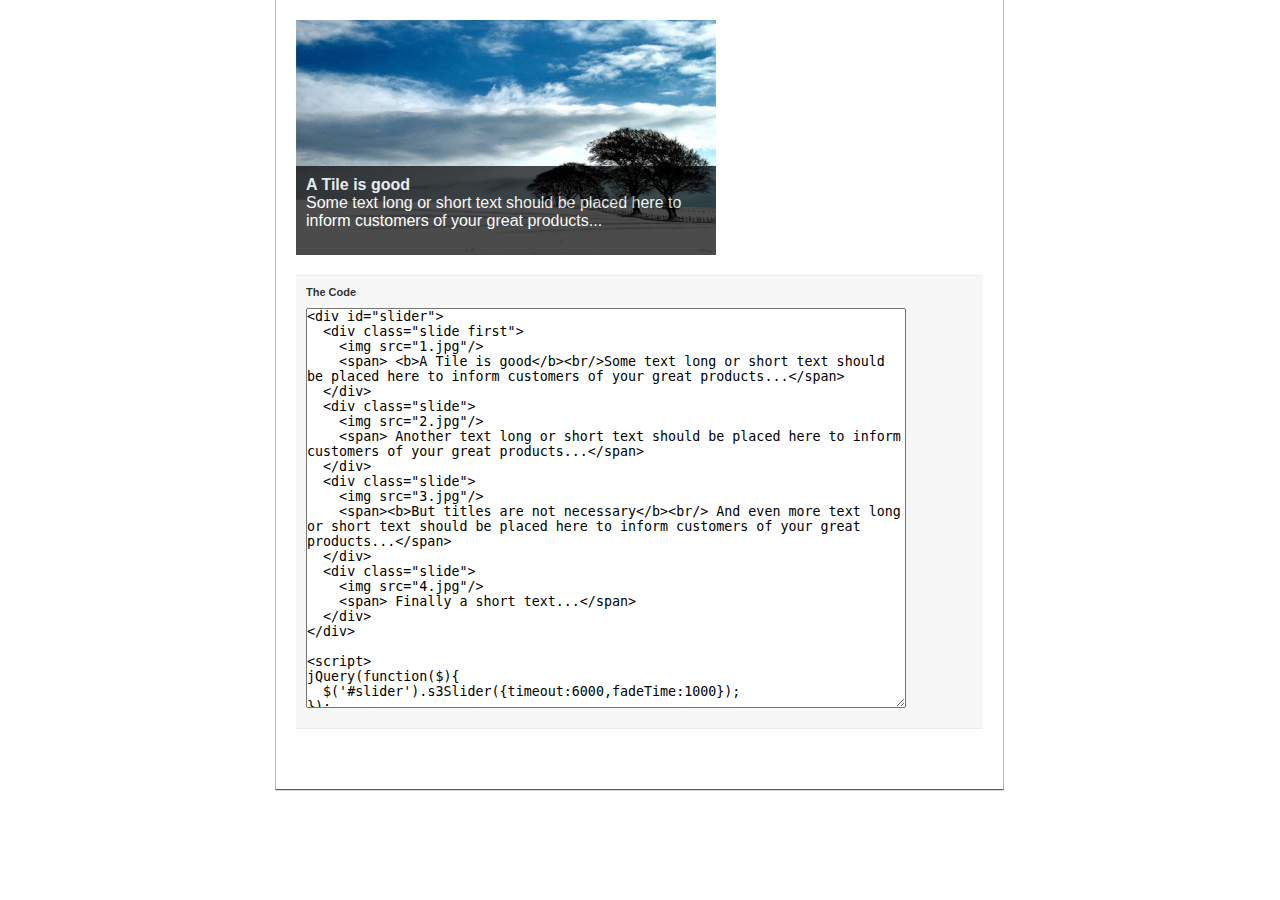
==== slideshow.html @ 46e78bc4 "Update slideshow.html" ====
<html>
<head>
  <meta http-equiv="Content-Type" content="text/html; charset=utf-8"/>
  <title>S3 Slider</title>
  <link href="s3-slider.css" media="screen" rel="stylesheet" type="text/css" />
  <link href="page.css" media="screen" rel="stylesheet" type="text/css" />
</head>

<body>
  <div id="main">
    <div id="shadow">
      <div id="content">
        <div class="example">
        
          <div id="slider">
            <div class="slide first">
              <img src="1.jpg"/>
              <span><b>A Tile is good</b><br/> Some text long or short text should be placed here to inform customers of your great products...</span>
            </div>
            <div class="slide">
              <img src="2.jpg"/>
              <span> Another text long or short text should be placed here to inform customers of your great products, next slide has no text...</span>
            </div>
            <div class="slide">
              <img src="3.jpg"/>
              <!--same as: <span>   </span> -->
            </div>
            <div class="slide">
              <img src="4.jpg"/>
              <span> Finally a short text...</span>
            </div>
          </div>

          <div class="code">
            <h3>The Code</h3>
            <code><textarea>
<div id="slider">
  <div class="slide first">
    <img src="1.jpg"/>
    <span> <b>A Tile is good</b><br/>Some text long or short text should be placed here to inform customers of your great products...</span>
  </div>
  <div class="slide">
    <img src="2.jpg"/>
    <span> Another text long or short text should be placed here to inform customers of your great products...</span>
  </div>
  <div class="slide">
    <img src="3.jpg"/>
    <span><b>But titles are not necessary</b><br/> And even more text long or short text should be placed here to inform customers of your great products...</span>
  </div>
  <div class="slide">
    <img src="4.jpg"/>
    <span> Finally a short text...</span>
  </div>
</div>

<script>
jQuery(function($){
  $('#slider').s3Slider({timeout:6000,fadeTime:1000});
});
</script>
            </textarea></code>
          </div>
        </div>
      </div>
    </div>



  <!-- yes, javascript should always be down here! -->
  <script src="jquery.js" type="text/javascript"></script>
  <script src="s3-slider.js" type="text/javascript"></script>
  <script>
    jQuery(function($){
      $('#slider').s3Slider({timeout:6000, fadeTime:1000});
    });
  </script>
</body>
</html>
---- s3-slider.css ----
#slider {
   position: relative;
   overflow: hidden;
}

#slider, #slider img, #slider ul{
  width: 420px;
  height: 235px;
}

#slider li,#slider ul{
  padding:0;
  margin:0;
}

#slider ul {
   position: absolute;
}

#slider .slide {
   float: left;
   position: relative;
   display: none;
}

/*For sane browsers..*/
#slider .slide:first-child{
  display: block;
}

#slider .slide span {
  position: absolute;
  left: 0;
  padding: 10px 13px 25px 10px;
  opacity: 0.7; /*this is only used for non-IE on the first slide, before js is loaded, use spanOpacity option to change opacity*/
  background-color: #000;
  color: #fff;
  bottom: 0;/*remove this and it will be on top*/
}
---- page.css ----
* {
  margin: 0;
  padding: 0;
}

body { 
  font-family: "lucida grande",tahoma,verdana,arial,sans-serif; 
  background: #fff;
  color: #333;
  padding-bottom: 25px;
}

a {
  color: #3B5998;
  text-decoration: none;
}

a:hover {
  text-decoration: underline;
}

p {
  font-size: 12px;
  margin: 10px 0;
}

ul li {
  list-style: none;
  display: inline;
}

li {
  padding: 2px 5px;
}

.right {
  float: right;
}

.amp {
  font-family: Georgia;
}

.bolder { 
  background: red; 
  color: white; 
  font-size: 20px; 
  padding: 20px; 
  width: 500px; 
}

textarea {
  height: 400px;
  width: 600px;
}

#main {
  margin: 0 auto;
  width: 730px;
}

#shadow {
  background: transparent url(/facebox/shadow.gif) repeat-y scroll right top;
  border-bottom: 1px solid #ddd;
  margin: 2px 0px 0px 1px;
  padding: 0;
}

#content {
  border-color: #333 #B7B7B7 rgb(59, 89, 152);
  border-style: none solid solid;
  border-width: medium 1px 1px;
  margin: -2px 1px 0px -1px;
  padding: 20px;
}

#logo {
  margin-bottom: 20px;
  text-align: center;
}

.example {
  margin-bottom: 40px;
}

.example h2 {
  border-bottom: 1px solid #D8DFEA;
  margin-bottom: 10px;
  font-size: 14px;
  padding: 0;
  margin: 0;
}

.example ul li {
  font-size: 12px;
}

.code {
  margin-top:20px;
  background: #F7F7F7;
  border-top: 1px solid #EBEBEB;
  border-bottom: 1px solid #EBEBEB;
  padding: 10px;
}

.code h3 {
  font-size: 11px;
}

.code code {
  margin: 10px 0;
  display: block;
}

#screenshots a {
  border: none;
}

#screenshots img {
  padding: 3px;
  border: 1px solid #ddd;
  background: #fff;
}

#footer {
  padding: 8px 10px 0px;
  color: #777;
  line-height: 16px;
  font-size: 11px;
}

#footer p {
  margin: 0;
}
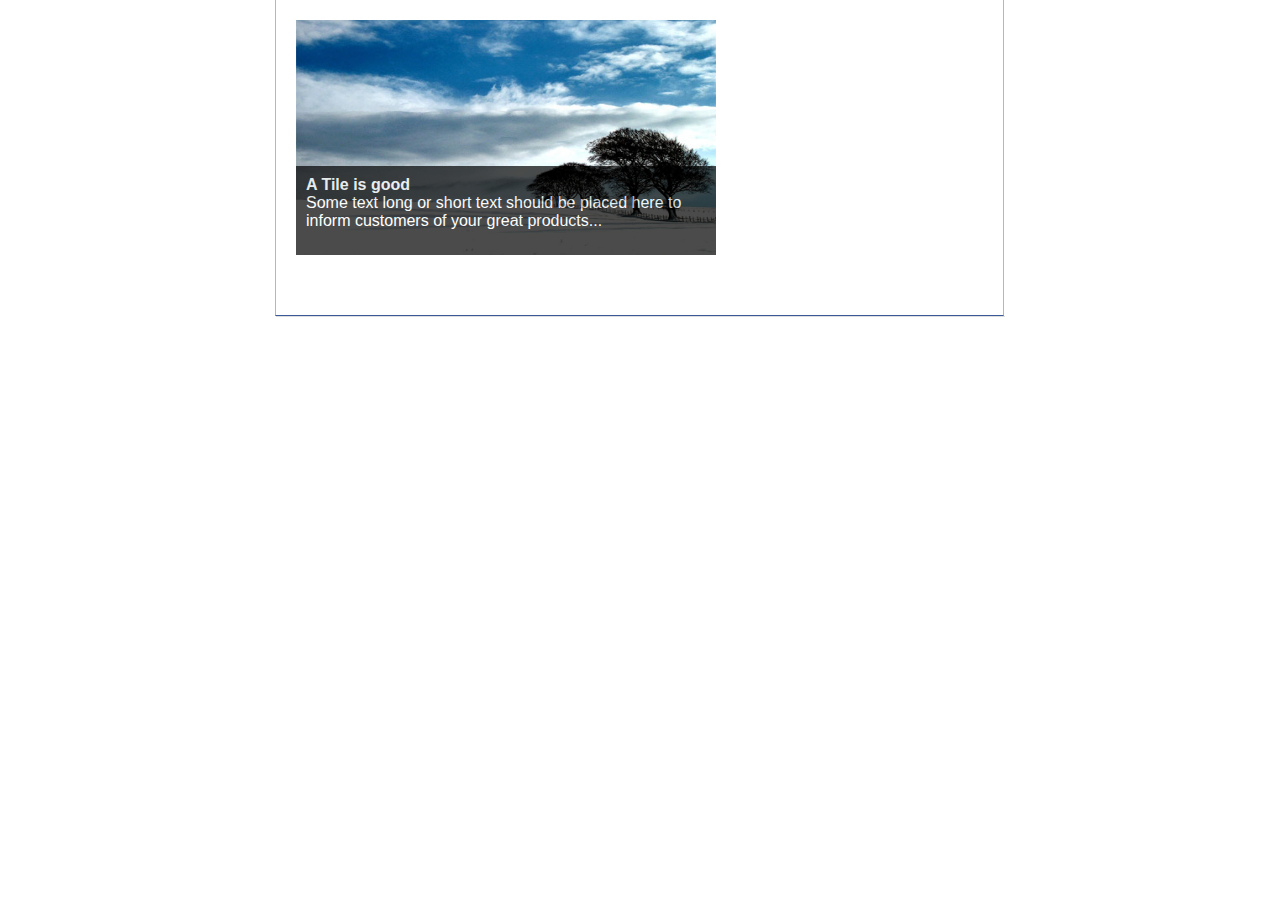
==== commit 9553d4fd: "Update slideshow.html" ====
--- a/slideshow.html
+++ b/slideshow.html
@@ -31,28 +31,6 @@
             </div>
           </div>
 
-          <div class="code">
-            <h3>The Code</h3>
-            <code><textarea>
-<div id="slider">
-  <div class="slide first">
-    <img src="1.jpg"/>
-    <span> <b>A Tile is good</b><br/>Some text long or short text should be placed here to inform customers of your great products...</span>
-  </div>
-  <div class="slide">
-    <img src="2.jpg"/>
-    <span> Another text long or short text should be placed here to inform customers of your great products...</span>
-  </div>
-  <div class="slide">
-    <img src="3.jpg"/>
-    <span><b>But titles are not necessary</b><br/> And even more text long or short text should be placed here to inform customers of your great products...</span>
-  </div>
-  <div class="slide">
-    <img src="4.jpg"/>
-    <span> Finally a short text...</span>
-  </div>
-</div>
-
 <script>
 jQuery(function($){
   $('#slider').s3Slider({timeout:6000,fadeTime:1000});
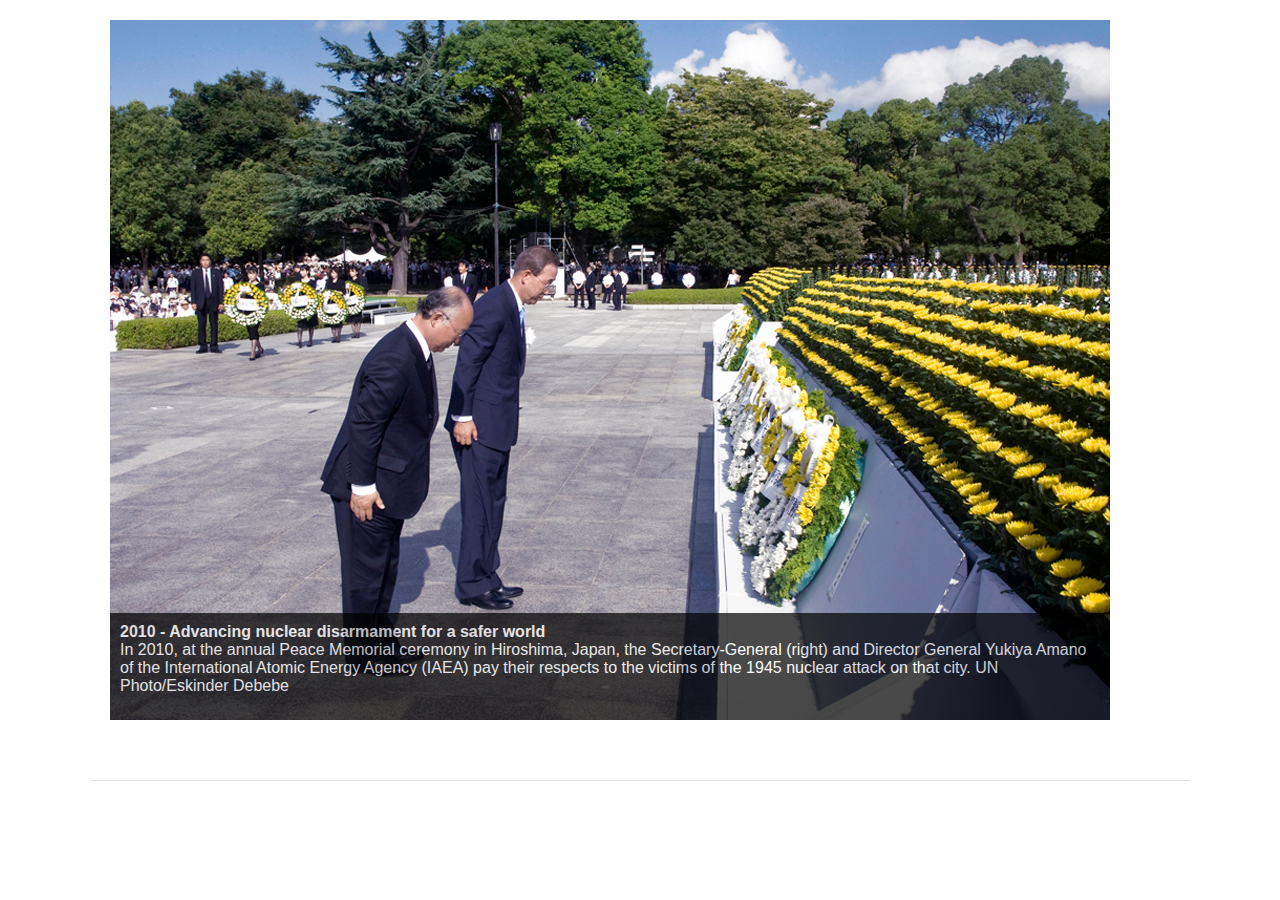
==== commit b0975bf8: "Update slideshow.html" ====
--- a/slideshow.html
+++ b/slideshow.html
@@ -15,19 +15,35 @@
           <div id="slider">
             <div class="slide first">
               <img src="1.jpg"/>
-              <span><b>A Tile is good</b><br/> Some text long or short text should be placed here to inform customers of your great products...</span>
+              <span><b>2010 - Advancing nuclear disarmament for a safer world</b><br/>In 2010, at the annual Peace Memorial ceremony in Hiroshima, Japan, the Secretary-General (right) and Director General Yukiya Amano of the International Atomic Energy Agency (IAEA) pay their respects to the victims of the 1945 nuclear attack on that city. UN Photo/Eskinder Debebe</span>
             </div>
             <div class="slide">
               <img src="2.jpg"/>
-              <span> Another text long or short text should be placed here to inform customers of your great products, next slide has no text...</span>
+              <span><b>2011 - Indigenous peoples: Overcoming discrimination and injustice</b><br>A dancer performs at an event on indigenous rights in 2011 at the UN Office at Geneva. UN Photo/Jean-Marc Ferré</span>
             </div>
             <div class="slide">
               <img src="3.jpg"/>
-              <!--same as: <span>   </span> -->
+              <span><b>2011 - Gaza: Against steep odds children break world records</b><br/>Children set one of four new records in 2011, dribbling the largest number of soccer balls simultaneously. UN Photo/Shareef Sarhan </span>
             </div>
             <div class="slide">
               <img src="4.jpg"/>
-              <span> Finally a short text...</span>
+              <span><strong>2012 - After years of displacement families return to North Darfur in Sudan</strong><br>Members of the Arab Mahammid community return to Damra Toma, North Darfur State, in February 2012 following nine years of displacement. UN Photo/Albert González Farran</span>
+            </div>
+            <div class="slide">
+              <img src="5.jpg"/>
+              <span><b>2012 - Lessons learned from 1995 Srebrenica massacre: Responsibility to protect</b><br/>In 2012, on a visit to the Potočari memorial site, Secretary-General Ban Ki-moon paid his respects to the victims of the genocide (left) and called on the world to draw lessons from the massacre and stop the bloodshed in Syria by implementing the principle of “Responsibility to Protect,” which holds States responsible for shielding their own populations from genocide and war crimes and requires the international community to step in if that obligation is not met. UN Photo/Eskinder Debebe </span>
+            </div>
+            <div class="slide">
+              <img src="6.jpg"/>
+              <span><b>2013 - At Auschwitz, Secretary-General Ban urges the world to remain on guard against rising discrimination</b><br/>In 2013, while on a visit to Warsaw, Poland, Secretary-General Ban Ki-moon (right) visited the Nazi concentration camp at Auschwitz-Birkenau where more than a million Jews and members of other minorities perished during World War II. UN Photo/Evan Schneider</span>
+            </div>
+            <div class="slide">
+              <img src="7.jpg"/>
+              <span><b>2014 - Syria conflict: UN appeals for humanitarian access to millions of people trapped by fighting</b><br/>In January, the UN agency tasked with protecting Palestinian refugees throughout the Middle East, known as UNRWA, was permitted to deliver only small quantities of food aid to the 18,000 malnourished residents living in the besieged Palestinian refugee camp of Yarmouk in Syria.  Photo UNRWA Archives</span>
+            </div>
+              <div class="slide">
+              <img src="8.jpg"/>
+              <span><b>2014 - International community supports West Africa in response to Ebola crisis</b><br/>In 2014, the UN chief visits an Ebola treatment facility in Monrovia, Liberia, operated by the United States. UN Photo/Evan Schneider</span>
             </div>
           </div>
 
--- a/s3-slider.css
+++ b/s3-slider.css
@@ -4,8 +4,8 @@
 }
 
 #slider, #slider img, #slider ul{
-  width: 420px;
-  height: 235px;
+  width: 1000px;
+  height: 700px;
 }
 
 #slider li,#slider ul{
@@ -36,4 +36,4 @@
   background-color: #000;
   color: #fff;
   bottom: 0;/*remove this and it will be on top*/
-}+}
--- a/page.css
+++ b/page.css
@@ -46,17 +46,17 @@
   color: white; 
   font-size: 20px; 
   padding: 20px; 
-  width: 500px; 
+  width: 1000px; 
 }
 
 textarea {
   height: 400px;
-  width: 600px;
+  width: 1000px;
 }
 
 #main {
   margin: 0 auto;
-  width: 730px;
+  width: 1100px;
 }
 
 #shadow {
@@ -67,9 +67,6 @@
 }
 
 #content {
-  border-color: #333 #B7B7B7 rgb(59, 89, 152);
-  border-style: none solid solid;
-  border-width: medium 1px 1px;
   margin: -2px 1px 0px -1px;
   padding: 20px;
 }
@@ -131,4 +128,4 @@
 
 #footer p {
   margin: 0;
-}+}
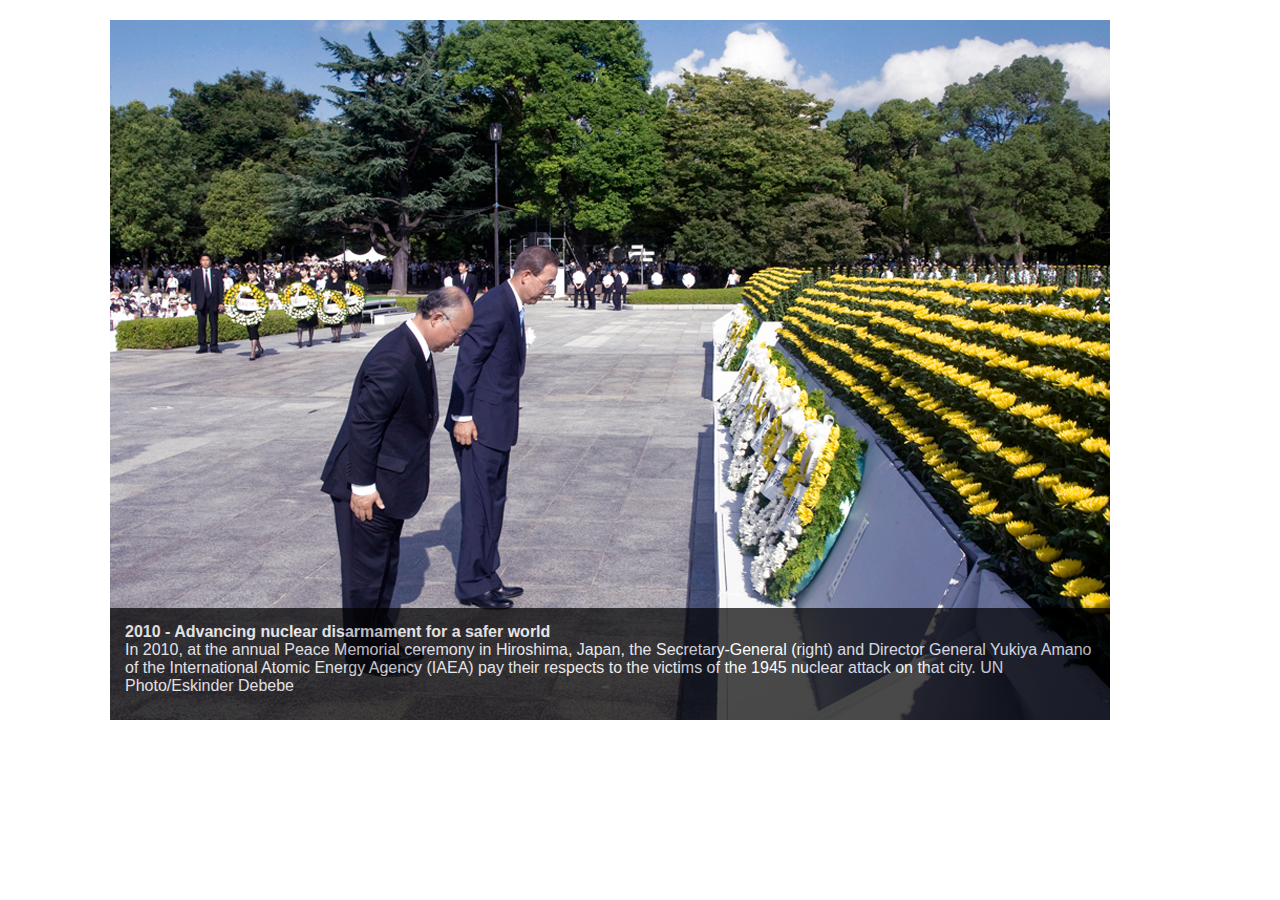
==== commit 30666a18: "Update slideshow.html" ====
--- a/slideshow.html
+++ b/slideshow.html
@@ -1,7 +1,7 @@
 <html>
 <head>
   <meta http-equiv="Content-Type" content="text/html; charset=utf-8"/>
-  <title>S3 Slider</title>
+  <title>The United Nations at 70</title>
   <link href="s3-slider.css" media="screen" rel="stylesheet" type="text/css" />
   <link href="page.css" media="screen" rel="stylesheet" type="text/css" />
 </head>
@@ -49,7 +49,7 @@
 
 <script>
 jQuery(function($){
-  $('#slider').s3Slider({timeout:6000,fadeTime:1000});
+  $('#slider').s3Slider({timeout:1000,fadeTime:500});
 });
 </script>
             </textarea></code>
@@ -65,7 +65,7 @@
   <script src="s3-slider.js" type="text/javascript"></script>
   <script>
     jQuery(function($){
-      $('#slider').s3Slider({timeout:6000, fadeTime:1000});
+      $('#slider').s3Slider({timeout:1000, fadeTime:500});
     });
   </script>
 </body>
--- a/s3-slider.css
+++ b/s3-slider.css
@@ -31,7 +31,7 @@
 #slider .slide span {
   position: absolute;
   left: 0;
-  padding: 10px 13px 25px 10px;
+  padding: 15px 13px 25px 15px;
   opacity: 0.7; /*this is only used for non-IE on the first slide, before js is loaded, use spanOpacity option to change opacity*/
   background-color: #000;
   color: #fff;
--- a/page.css
+++ b/page.css
@@ -61,7 +61,6 @@
 
 #shadow {
   background: transparent url(/facebox/shadow.gif) repeat-y scroll right top;
-  border-bottom: 1px solid #ddd;
   margin: 2px 0px 0px 1px;
   padding: 0;
 }
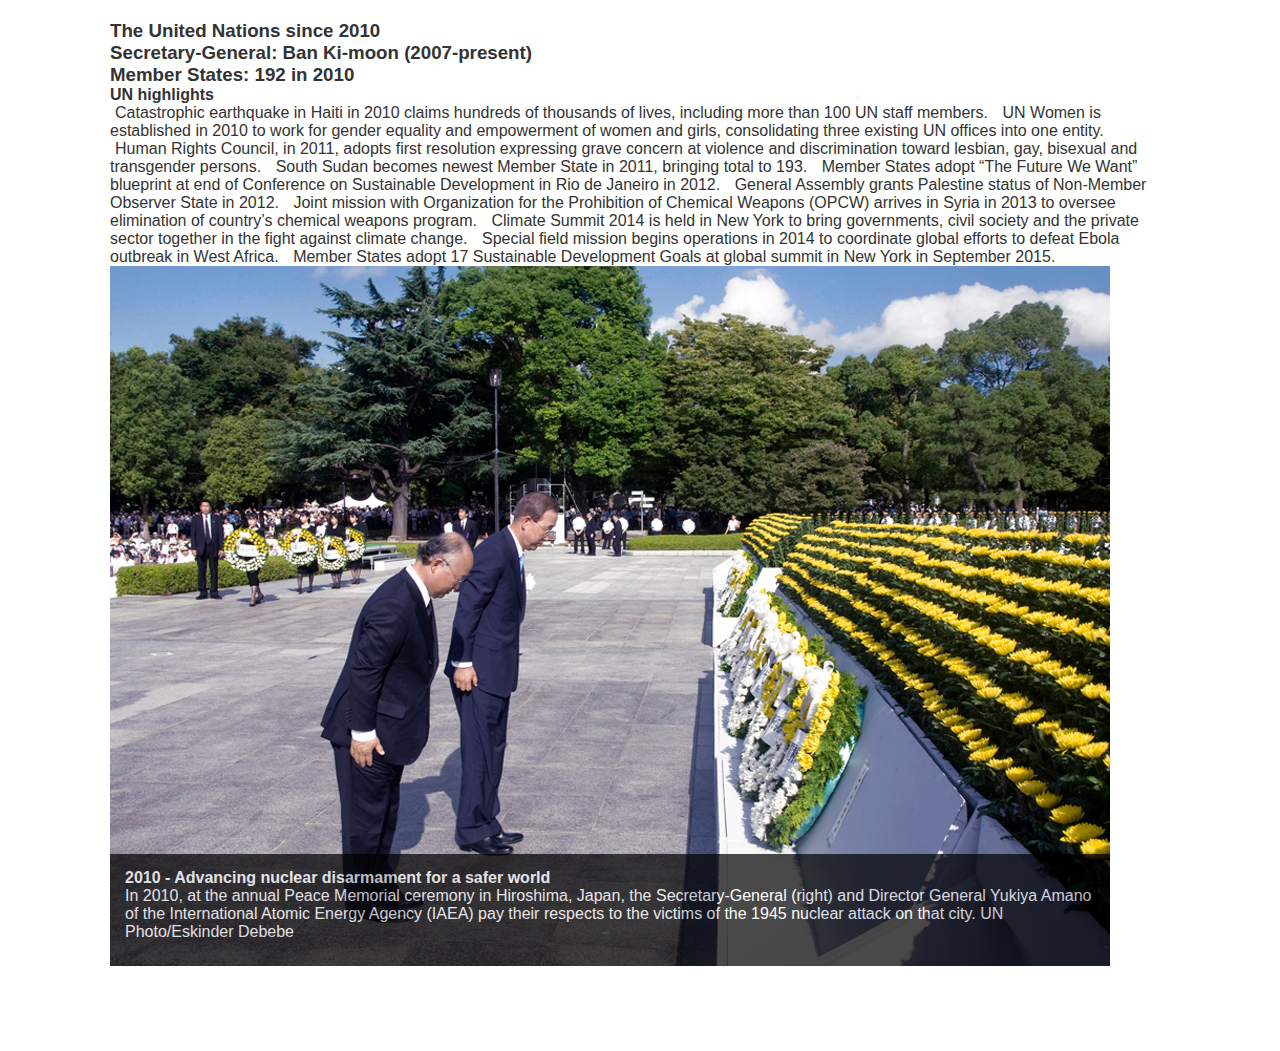
==== commit 46c9945a: "Update slideshow.html" ====
--- a/slideshow.html
+++ b/slideshow.html
@@ -10,6 +10,25 @@
   <div id="main">
     <div id="shadow">
       <div id="content">
+        
+              <h3>The United Nations  since 2010 </h3>
+        <h3> Secretary-General:  Ban Ki-moon (2007-present)<br>
+          Member States: 192  in 2010 </h3>
+        <h4>UN highlights</h4>
+
+         <ul>
+            <li> Catastrophic  earthquake in Haiti in 2010 claims hundreds of thousands of lives, including  more than 100 UN staff members. </li>
+            <li>UN  Women is established in 2010 to work for gender equality and empowerment of  women and girls, consolidating three existing UN offices into one entity.</li>
+            <li>Human  Rights Council, in 2011, adopts first resolution expressing grave concern at  violence and discrimination toward lesbian, gay, bisexual and transgender  persons. </li>
+            <li>South Sudan becomes newest Member State in 2011,  bringing total to 193.</li>
+            <li>Member States adopt &ldquo;The Future We Want&rdquo; blueprint at  end of Conference on Sustainable Development in Rio de Janeiro in 2012.</li>
+            <li>General Assembly grants Palestine status of Non-Member  Observer State in 2012. </li>
+            <li>Joint mission with Organization for the Prohibition of  Chemical Weapons (OPCW) arrives in Syria in 2013 to oversee elimination of  country&rsquo;s chemical weapons program.</li>
+            <li>Climate  Summit 2014 is held in New York to bring governments, civil society and the  private sector together in the fight against climate change. </li>
+            <li>Special  field mission begins operations in 2014 to coordinate global efforts to defeat  Ebola outbreak in West Africa.</li>
+            <li>Member  States adopt 17 Sustainable Development Goals at global summit in New York in  September 2015.</li>
+          </ul>
+          
         <div class="example">
         
           <div id="slider">
@@ -49,7 +68,7 @@
 
 <script>
 jQuery(function($){
-  $('#slider').s3Slider({timeout:1000,fadeTime:500});
+  $('#slider').s3Slider({timeout:3000,fadeTime:800});
 });
 </script>
             </textarea></code>
@@ -65,7 +84,7 @@
   <script src="s3-slider.js" type="text/javascript"></script>
   <script>
     jQuery(function($){
-      $('#slider').s3Slider({timeout:1000, fadeTime:500});
+      $('#slider').s3Slider({timeout:3000, fadeTime:800});
     });
   </script>
 </body>
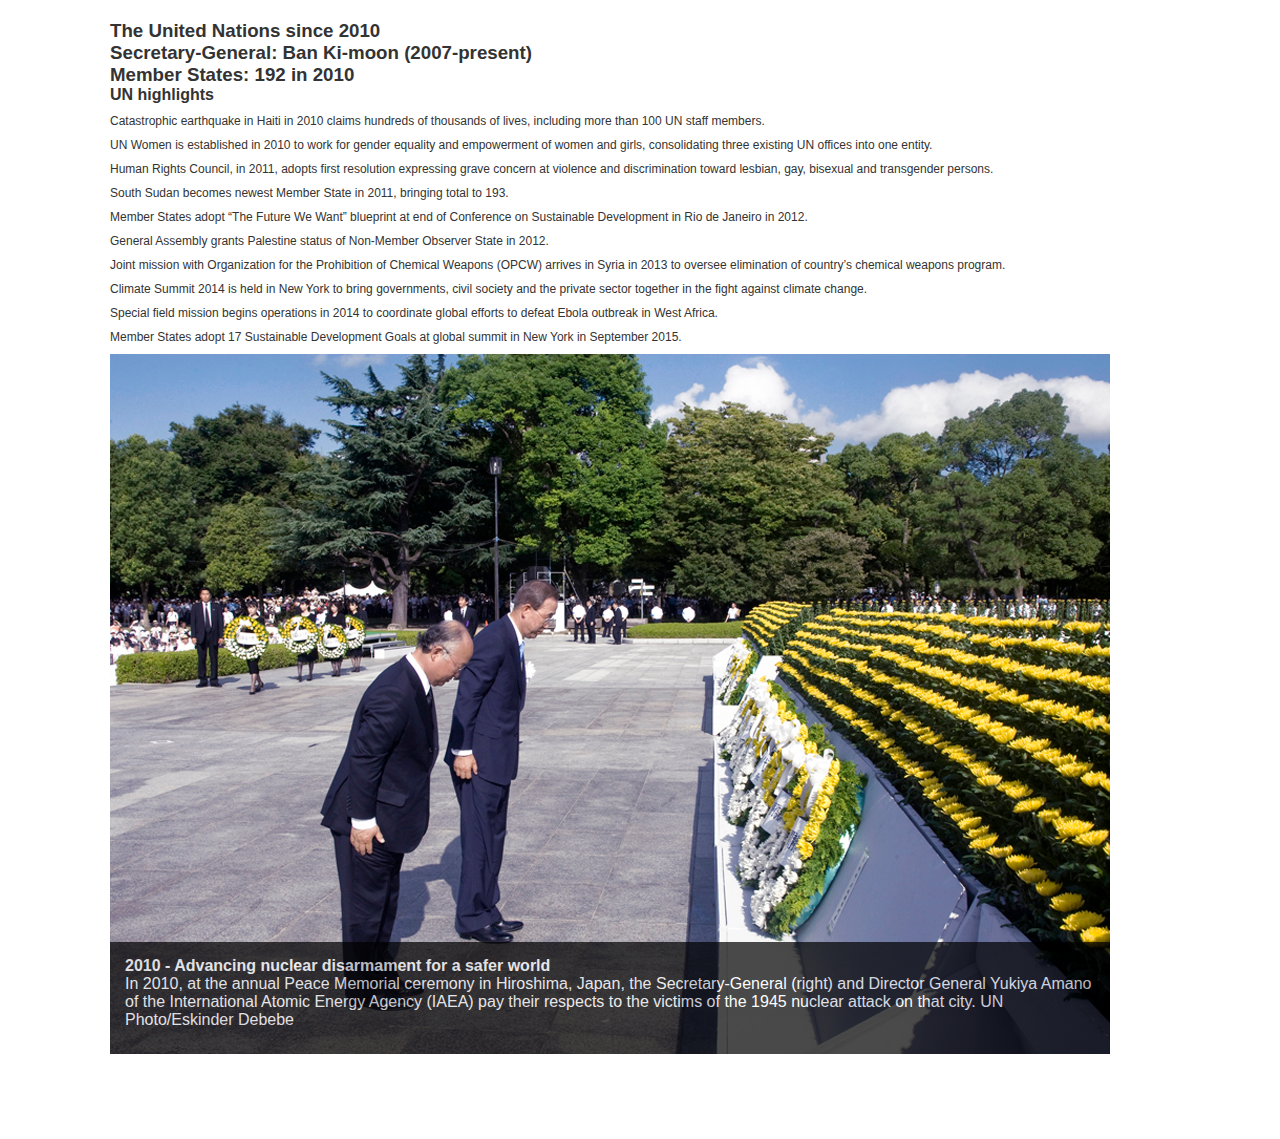
==== commit 245a7cb0: "Update slideshow.html" ====
--- a/slideshow.html
+++ b/slideshow.html
@@ -11,23 +11,23 @@
     <div id="shadow">
       <div id="content">
         
-              <h3>The United Nations  since 2010 </h3>
+                 <h3>The United Nations  since 2010 </h3>
         <h3> Secretary-General:  Ban Ki-moon (2007-present)<br>
           Member States: 192  in 2010 </h3>
         <h4>UN highlights</h4>
+<p> Catastrophic  earthquake in Haiti in 2010 claims hundreds of thousands of lives, including  more than 100 UN staff members. </p>
+        <p>UN  Women is established in 2010 to work for gender equality and empowerment of  women and girls, consolidating three existing UN offices into one entity.</p>
+        <p>Human  Rights Council, in 2011, adopts first resolution expressing grave concern at  violence and discrimination toward lesbian, gay, bisexual and transgender  persons. </p>
+<p>South Sudan becomes newest Member State in 2011,  bringing total to 193.</p>
+<p>Member States adopt &ldquo;The Future We Want&rdquo; blueprint at  end of Conference on Sustainable Development in Rio de Janeiro in 2012.</p>
+<p>General Assembly grants Palestine status of Non-Member  Observer State in 2012.</p>
+        <p>Joint mission with Organization for the Prohibition of  Chemical Weapons (OPCW) arrives in Syria in 2013 to oversee elimination of  country&rsquo;s chemical weapons program.</p>
+        <p>Climate  Summit 2014 is held in New York to bring governments, civil society and the  private sector together in the fight against climate change.</p>
+        <p>Special  field mission begins operations in 2014 to coordinate global efforts to defeat  Ebola outbreak in West Africa.</p>
+        <p>Member  States adopt 17 Sustainable Development Goals at global summit in New York in  September 2015.
 
-         <ul>
-            <li> Catastrophic  earthquake in Haiti in 2010 claims hundreds of thousands of lives, including  more than 100 UN staff members. </li>
-            <li>UN  Women is established in 2010 to work for gender equality and empowerment of  women and girls, consolidating three existing UN offices into one entity.</li>
-            <li>Human  Rights Council, in 2011, adopts first resolution expressing grave concern at  violence and discrimination toward lesbian, gay, bisexual and transgender  persons. </li>
-            <li>South Sudan becomes newest Member State in 2011,  bringing total to 193.</li>
-            <li>Member States adopt &ldquo;The Future We Want&rdquo; blueprint at  end of Conference on Sustainable Development in Rio de Janeiro in 2012.</li>
-            <li>General Assembly grants Palestine status of Non-Member  Observer State in 2012. </li>
-            <li>Joint mission with Organization for the Prohibition of  Chemical Weapons (OPCW) arrives in Syria in 2013 to oversee elimination of  country&rsquo;s chemical weapons program.</li>
-            <li>Climate  Summit 2014 is held in New York to bring governments, civil society and the  private sector together in the fight against climate change. </li>
-            <li>Special  field mission begins operations in 2014 to coordinate global efforts to defeat  Ebola outbreak in West Africa.</li>
-            <li>Member  States adopt 17 Sustainable Development Goals at global summit in New York in  September 2015.</li>
-          </ul>
+        </p>
+
           
         <div class="example">
         
